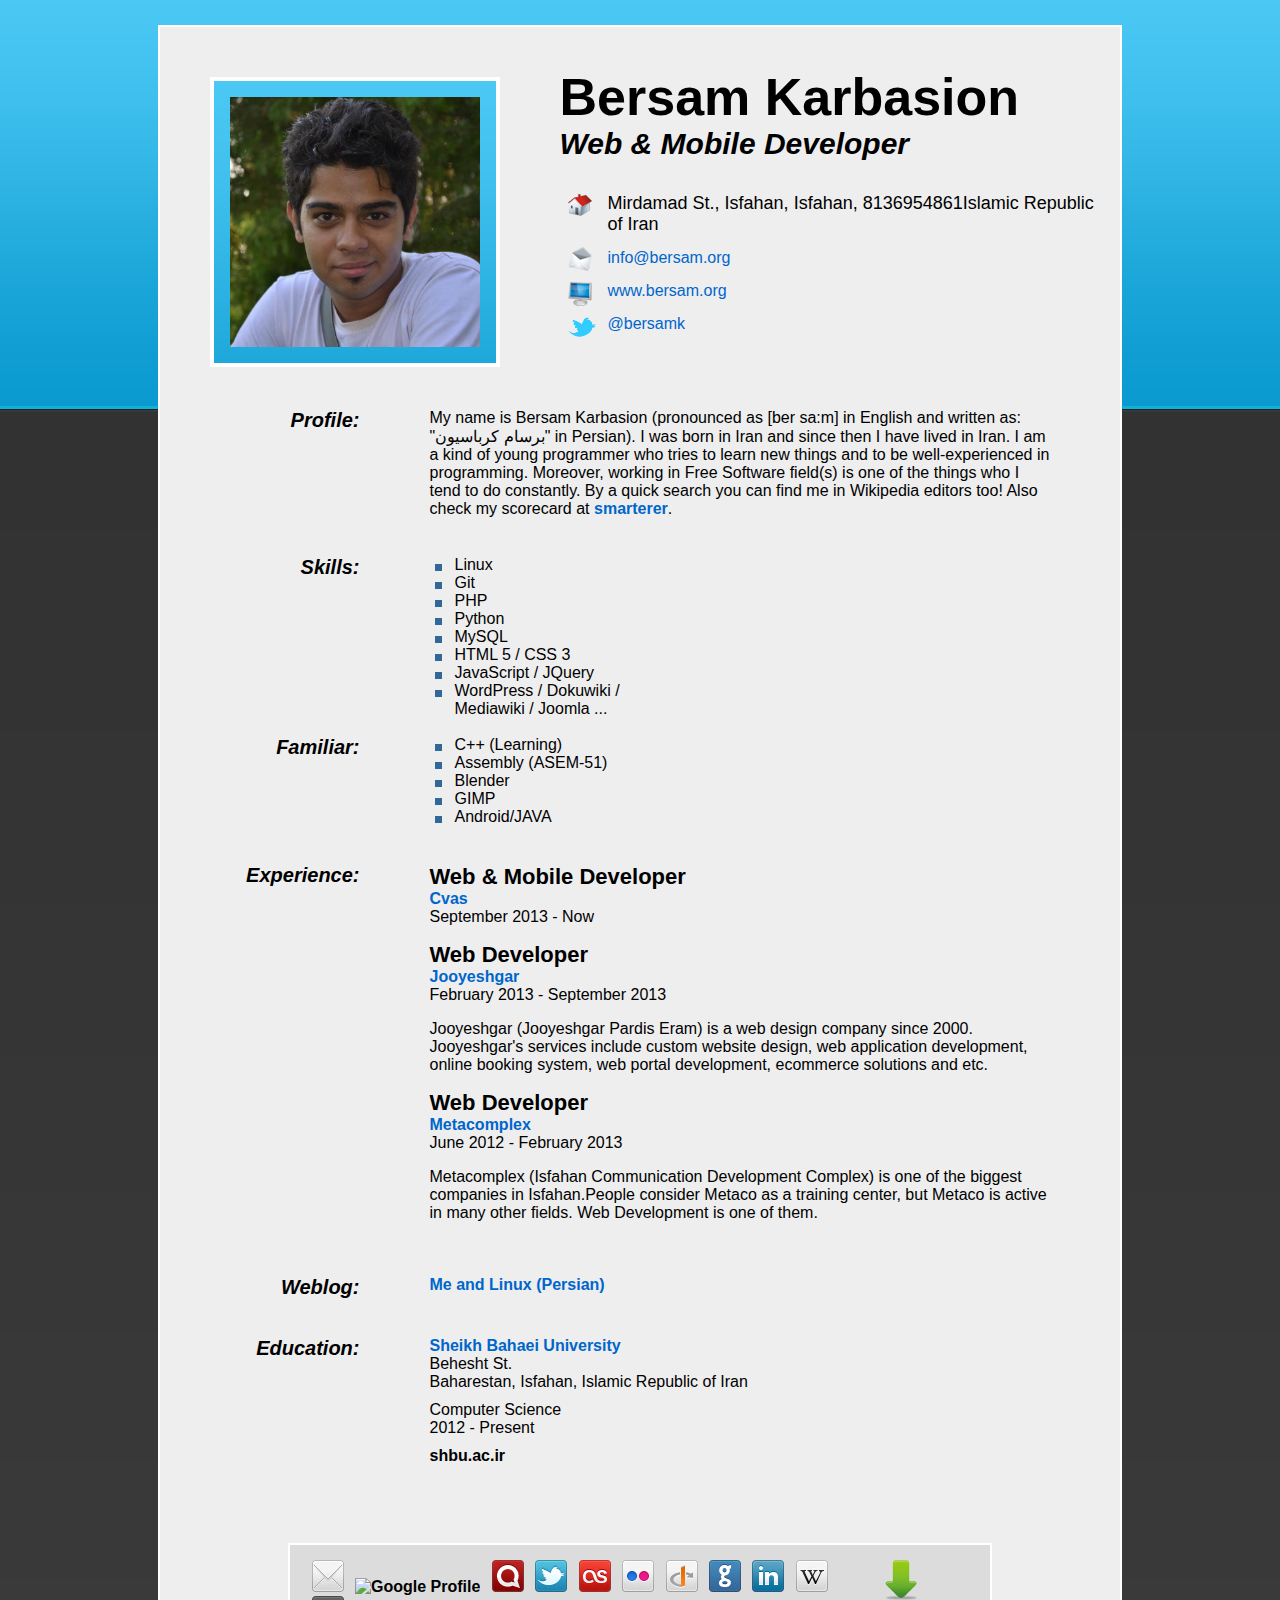
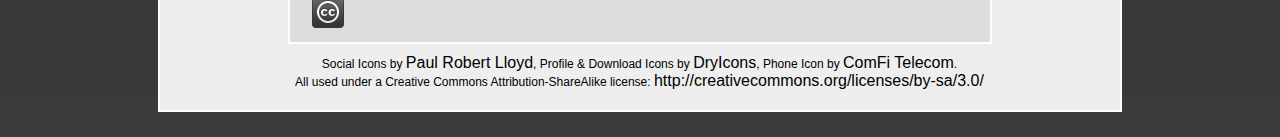
==== index.html @ 0271ee41 "oOps, wrong url" ====
<!DOCTYPE html>
<html lang="en" >
<head>
<!-- Meta -->
<meta http-equiv="Content-Type" content="text/html; charset=utf-8">
<meta charset="utf-8">
<meta name="author" lang="en" content="Bersam Karbasion">
<meta name="author" lang="fa" content="برسام کرباسیون">
<meta name="keywords" content="Bersam,Karbasion,Bersam Karbasion,برسام,کرباسیون,برسام کرباسیون,Web Developer,Mobile Developer,Linux,Isfahanlug,SFD,i18n,Iran,Persian,Farsi">
<meta name="description" lang="en" content="This is Bersam Karbasion's personal homepage">
<meta name="description" lang="fa" content="صفحه‌ی شخصی برسام کرباسیون">
<meta name="robots" content="index, follow" />
<meta name="wot-verification" content="53afbce438ce9b4ce7f5"/>
<link rel="icon" type="image/x-icon" href="/favicon.ico">
<link rel="apple-touch-icon" href="/favicon.ico">
<link rel="openid.server" href="https://login.launchpad.net/+openid"/>
<link rel="openid.delegate" href="https://login.launchpad.net/+id/BbWMfLx"/>
<link rel="openid2.provider" href="https://login.launchpad.net/+openid"/>
<link rel="openid2.local_id" href="https://login.launchpad.net/+id/BbWMfLx"/>
<link rel="next" href="http://blog.bersam.org/">
<!-- CSS Stylesheet -->
<link rel="stylesheet" type="text/css" href="./css/style.css" media="screen"/>
<link rel="stylesheet" type="text/css" href="./css/print.css" media="print"/>
<!--[if lt IE 9]>
<script src="http://html5shiv.googlecode.com/svn/trunk/html5.js"></script>
<![endif]-->
<script type="text/javascript">
  var _gaq = _gaq || [];
  _gaq.push(['_setAccount', 'UA-35394850-1']);
  _gaq.push(['_setDomainName', 'bersam.org']);
  _gaq.push(['_trackPageview']);
  (function() {
    var ga = document.createElement('script'); ga.type = 'text/javascript'; ga.async = true;
    ga.src = ('https:' == document.location.protocol ? 'https://ssl' : 'http://www') + '.google-analytics.com/ga.js';
    var s = document.getElementsByTagName('script')[0]; s.parentNode.insertBefore(ga, s);
  })();
</script>
<title>Bersam Karbasion - برسام کرباسیون</title>
<meta name="google-site-verification" content="pC8Yoe_g2grj9ozoIdPGRkHKNLWRn38Sc-a0mN0mM2Y" />
</head>
<body id="main">
<!-- Begin Wrapper -->
<div id="wrapper">
  <!-- Begin Content Area -->
  <div id="content">
    <!-- Begin Header -->
    <header>
    <!-- Begin Contact Section -->
    <section id="contact-details">
    <div itemscope itemtype="http://schema.org/Person">
      <!-- Begin Profile Image Section -->
      <div class="header_1">
        <img src="images/profile.jpg" itemprop="image" width="250" height="250" alt="Bersam"/>
      </div>
      <!-- End Profile Image Section -->
      <!-- Begin Profile Information Section -->
      <div class="header_2">
        <h1><span itemprop="name">Bersam Karbasion</span></h1>
        <h3><span itemprop="jobTitle">Web & Mobile Developer</span></h3>
        <!-- Begin PostalAddress Schema -->
        <div itemprop="address" itemscope itemtype="http://schema.org/PostalAddress">
          <ul class="info_1">
            <li class="address"><span itemprop="streetAddress">Mirdamad St.</span>, <span itemprop="addressLocality">Isfahan</span>, <span itemprop="addressRegion">Isfahan</span>, <span itemprop="postalCode">8136954861</span><span itemprop="addressCountry">Islamic Republic of Iran</span></li>
          </ul>
        </div>
        <!-- End PostalAddress Schema -->
        <ul class="info_2">
          <!--<li class="phone"><span itemprop="telephone"></span></li>-->
          <li class="email">
          <script  type="text/javascript">
            var username = "info";
            var hostname = "bersam";
            var linktext = username + "@" + hostname + ".org" ;
            document.write("<a href='" + "mail" + "to:" + username + "@" + hostname + ".org" + "' itemprop='email' >" + linktext + "</a>");
          </script>
          </li>
          <li class="site_url"><a rel="me" itemprop="url" href="http://www.bersam.org" title="www.bersam.org">www.bersam.org</a>
          </li>
          <li class="twitter"><a rel="me" itemprop="url" href="http://twitter.com/bersamk" title="Follow Me on Twitter">@bersamk</a></li>
        </ul>
      </div>
      <!-- End Profile Information Section -->
    </div>
    </section>
    <!-- End Contact Section -->
    </header>
    <!-- End Header -->
    <div class="clear">
      &nbsp;
    </div>
    <!-- Begin Profile Section -->
    <dl>
      <dt>Profile:</dt>
      <dd>
      <section class="summary">
      My name is Bersam Karbasion (pronounced as [ber sa:m] in English and written as: "برسام کرباسیون" in Persian). I was born in Iran and since then I have lived in Iran. I am a kind of young programmer who tries to learn new things and to be well-experienced in programming. Moreover, working in Free Software field(s) is one of the things who I tend to do constantly. By a quick search you can find me in Wikipedia editors too!
      Also check my scorecard at <a href="http://smarterer.com/bersam">smarterer</a>.
      </section>
      </dd>
    </dl>
    <!-- End Profile Section -->
    <div class="clear">
      &nbsp;
    </div>
    <!-- Begin Skills Section -->
    <div itemscope itemtype="http://schema.org/ItemList">
      <dl>
        <dt itemprop="name">Skills:</dt>
        <dd>
        <section class="skills">
        <ul class="list1">
          <li itemprop="itemListElement">Linux</li>
          <li itemprop="itemListElement">Git</li>
          <li itemprop="itemListElement">PHP</li>
          <li itemprop="itemListElement">Python</li>
          <li itemprop="itemListElement">MySQL</li>
          <li itemprop="itemListElement">HTML 5 / CSS 3</li>
          <li itemprop="itemListElement">JavaScript / JQuery</li>
          <li itemprop="itemListElement">WordPress / Dokuwiki / Mediawiki / Joomla ...</li>
        </ul>
        </section>
        </dd>
      </dl>
    </div>
    <div class="clear">
    </div>
    <br/>
    <div itemscope itemtype="http://schema.org/ItemList">
      <dl>
        <dt itemprop="name">Familiar:</dt>
        <dd>
        <section class="skills">
        <ul class="list1">
          <li itemprop="itemListElement">C++ (Learning)</li>
          <li itemprop="itemListElement">Assembly (ASEM-51)</li>
          <li itemprop="itemListElement">Blender</li>
          <li itemprop="itemListElement">GIMP</li>
          <li itemprop="itemListElement">Android/JAVA</li>
        </ul>
        </section>
        </dd>
      </dl>
    </div>
    <!-- End Skills Section -->
    <div class="clear">
      &nbsp;
    </div>
    <!-- Begin Experience Section -->
    <dl>
      <dt>Experience:</dt>
      <dd>
      <section id="experience">
      <!-- Position #1 -->
      <div itemscope itemtype="http://schema.org/Organization">
        <h2 class="top"><span itemprop="jobTitle">Web & Mobile Developer</span></h2>
        <p class="bus1">
        <span itemprop="name"><a href="http://cvas.ir">Cvas</a></span>
        </p>
        <p class="time">
          September 2013 &#45; Now
        </p>
        <p itemprop="description">
        </p>
      </div>
      <!-- Position #2 -->
      <div itemscope itemtype="http://schema.org/Organization">
        <h2 class="top"><span itemprop="jobTitle">Web Developer</span></h2>
        <p class="bus1">
        <span itemprop="name"><a href="http://jooyeshgar.com">Jooyeshgar</a></span>
        </p>
        <p class="time">
          February 2013 &#45; September 2013
        </p>
        <p itemprop="description">
           Jooyeshgar (Jooyeshgar Pardis Eram) is a web design company since 2000. Jooyeshgar's services include custom website design, web application development, online booking system, web portal development, ecommerce solutions and etc.
        </p>
      </div>

      <!-- Position #3 -->
      <div itemscope itemtype="http://schema.org/Organization">
        <h2 class="top"><span itemprop="jobTitle">Web Developer</span></h2>
        <p class="bus1">
        <span itemprop="name"><a href="http://metacomplex.com">Metacomplex</a></span>
        </p>
        <p class="time">
          June 2012 &#45; February 2013
        </p>
        <p itemprop="description">
           Metacomplex (Isfahan Communication Development Complex) is one of the biggest companies in Isfahan.People consider Metaco as a training center, but Metaco is active in many other fields. Web Development is one of them.
        </p>
      </div>
      </section>
      </dd>
    </dl>
    <!-- End Experience Section -->
    <div class="clear">
      &nbsp;
    </div>
    <!-- Begin Publications Section -->
    <dl>
      <dt>Weblog:</dt>
      <dd>
      <section id="publications">
      <div itemscope itemtype="http://schema.org/Article">
        <span itemprop="name">
        <a itemprop="url" href="http://blog.bersam.org" target="_blank" title="نوشته‌های تخصصی و غیر تخصصی برسام در مورد دنیای نرم‌افزار آزاد!">Me and Linux (Persian)</a></span>
      </div>
      </section>
      </dd>
    </dl>
    <!-- End Publications Section -->
    <div class="clear">
      &nbsp;
    </div>
    <!-- Begin Education Section -->
    <dl>
      <dt>Education:</dt>
      <dd>
      <section id="education">
      <div itemscope itemtype="http://schema.org/EducationalOrganization">
        <p class="bus1">
        <span itemprop="name"><a href="http://shbu.ac.ir">Sheikh Bahaei University</a></span>
        </p>
        <div itemprop="address" itemscope itemtype="http://schema.org/PostalAddress">
          <span itemprop="streetAddress">Behesht St.</span>
          <br/>
          <span itemprop="addressLocality">Baharestan</span>, <span itemprop="addressRegion">Isfahan</span>, <span itemprop="addressCountry">Islamic Republic of Iran</span>
        </div>
        <p class="summary">
          <span itemprop="name">Computer Science</span>
        </p>
        <p class="time">
          2012 &#45; Present
        </p>
        <p class="edu-info">
          <a itemprop="url" href="http://www.shbu.ac.ir/" target="_blank" title="University of Toledo">shbu.ac.ir</a>
        </p>
      </div>
      </section>
      </dd>
    </dl>
    <!-- End Education Section -->
    <div class="clear">
      &nbsp;
    </div>
    <!-- Begin Footer -->
    <footer id="footer">
    <!-- Begin Footer Content -->
    <div class="footer_content">
      <!-- Begin Social Media and Download Links -->
      <div itemscope itemtype="http://schema.org/Person">
        <ul class="icons_1">
          <li><a rel="me" itemprop="url" href="mailto:bersam.k@gmail.com" title="Email"><img src="images/email.png" width="32" height="32" alt="Email"/></a></li>
          <li><a rel="author" itemprop="url" href="http://gplus.to/bersam" title="Google Profile"><img src="http://www.google.com/images/icons/ui/gprofile_button-32.png" width="32" height="32" alt="Google Profile"></a></li>
          <li><a rel="me" itemprop="url" href="http://identi.ca/b3rsam/" title="Identi.ca"><img src="images/identica.png" width="32" height="32" alt="identi.ca"/></a></li>
          <li><a rel="me" itemprop="url" href="http://twitter.com/bersamk" title="Follow Me on Twitter!"><img src="images/twitter.png" width="32" height="32" alt="Follow Me on Twitter!"/></a></li>
          <li><a rel="me" itemprop="url" href="http://last.fm/user/B3RSAM" title="Last.fm"><img src="images/lastfm.png" width="32" height="32" alt="Last.fm"/></a></li>
          <li><a rel="me" itemprop="url" href="http://flickr.com/photos/bersam/" title="Flickr"><img src="images/flickr.png" width="32" height="32" alt="Flickr"/></a></li>
          <li><a rel="me" itemprop="url" href="https://launchpad.net/~bersam" title="Launchpad"><img src="images/openid.png" width="32" height="32" alt="OpenID"/></a></li>
          <li><a rel="me" itemprop="url" href="https://github.com/Bersam" title="Github"><img src="images/github.png" width="32" height="32" alt="Github"/></a></li>
          <li><a rel="me" itemprop="url" href="http://linkedin.com/in/bersam" title="LinkedIn"><img src="images/linkedin.png" width="32" height="32" alt="LinkedIn"/></a></li>
          <li><a rel="me" itemprop="url" href="https://fa.wikipedia.org/wiki/کاربر:Bersam" title="Wikipedia"><img src="images/wikipedia.png" width="32" height="32" alt="Wikipedia"/></a></li>
          <li><a rel="me" itemprop="url" href="http://creativecommons.org/" title="Creative Commons"><img src="images/creativecommons.png" width="32" height="32" alt="Creative Commons"/></a></li>
        </ul>
        <ul class="icons_2">
          <li><a href="resume.pdf" title="Download Resume PDF"><img src="images/download.png" width="48" height="48" alt="Download Resume PDF"/></a></li>
        </ul>
      </div>
      <!-- End Social Media and Download Links -->
    </div>
    <!-- End Footer Content -->
    <div class="credits">
       Social Icons by <a href="http://paulrobertlloyd.com/2009/06/social_media_icons" target="_blank" title="Paul Robert Lloyd">Paul Robert Lloyd</a>, Profile &amp; Download Icons by <a href="http://dryicons.com/" target="_blank" title="DryIcons">DryIcons</a>, Phone Icon by <a href="http://www.comfi.com/telecom-icons/" target="_blank" title="ComFi Telecom">ComFi Telecom</a>. <br/>
      All used under a Creative Commons Attribution-ShareAlike license: <a href="http://creativecommons.org/licenses/by-sa/3.0/" target="_blank" title="Creative Commons Attribution-ShareAlike license">http://creativecommons.org/licenses/by-sa/3.0/</a>
    </div>
    </footer>
    <!-- End Footer -->
    <!-- Place this tag where you want the +1 button to render. -->
    <div class="g-plusone">
    </div>
    <!-- Place this tag after the last +1 button tag. -->
    <script type="text/javascript">
  (function() {
    var po = document.createElement('script'); po.type = 'text/javascript'; po.async = true;
    po.src = 'https://apis.google.com/js/plusone.js';
    var s = document.getElementsByTagName('script')[0]; s.parentNode.insertBefore(po, s);
  })();
    </script>
  </div>
  <!-- End Content -->
</div>
<!-- End Wrapper -->
</body>
</html>
---- css/style.css ----
/*
Site Name: Nettuts+
Site URI: http://net.tutsplus.com/
Description: HTML5 Resume that Includes Schema.org Microdata Tutorial | Demo | Light Blue
Version: 1.0
Author: Janet Wagner
Author URI:  http://www.WebCodePro.net/
*/


/*  Color Reference
---------------------------------------------------

Green: #0066cc
Medium Gray: #dcdcdc
Light Gray: #eee

*/



/* Default Styles
--------------------------------------------------- */

body {
	margin: 0px;
	padding: 0px;
	background: url("../images/bg_light_blue.png");
	background-color: inherit;
	font-size: 16px;
	font-family: "Trebuchet MS", Helvetica, sans-serif;
	color: #000;
}

a:link {
	text-decoration: none;
	color: #0066CC;
	font-weight: bold;
	font-size: 16px;
}

a:visited {
	text-decoration: underline;
	color: #000;
	font-weight: bold;
}

a:hover {
	text-decoration: underline;
	color: #0066cc;
	font-weight: bold;
}

a:active {
	text-decoration: underline;
	color: #000;
	font-weight: bold;
}

#wrapper	{
	width: 965px;
	margin: 0 auto;
}

#content {
	background-color: #eee;
	width: 960px;
	text-align: left;
	overflow: auto;
	position: relative;
	margin: 25px 0px 25px 0px;
	border: #fff solid 2px;
}

.clear	{
	float: none;
	clear: both;
	margin: 20px 0px 20px 0px;
}


/* Header
--------------------------------------------------- */


#contact-details .header_1 {
	float: left;
	width: 350px;
	text-align: center;
	margin: 40px 0px 0px 20px;
}

#contact-details .header_1 img {
	border: #fff solid 4px;
	background: url("../images/bg_img_light_blue.png");
	padding: 16px;
	margin: 10px 0px 0px 0px;
}

#contact-details .header_2 {
	float: left;
	width: 570px;
	margin: 40px 0px 0px 10px;
}

#contact-details .header_2 a {
	font-weight: normal;
}

#contact-details  h1	{
	margin: 0px 0px 0px 20px;
	font-size: 52px;
	font-weight: bold;
}

#contact-details  h3	{
	margin: 0px 0px 32px 20px;
	font-size: 30px;
	font-weight: bold;
	font-style: italic;
}

#contact-details ul.info_1	{
	list-style: none;
	margin: 0px 0px 0px -12px;
	font-size: 18px;
}

#contact-details ul.info_2	{
	list-style: none;
	margin: 0px 0px 15px -12px;
	font-size: 18px;
}

#contact-details li.address	{
    background: url("../images/home.png") no-repeat;
	background-position: 0px 0px;
    padding: 0px 0px 12px 40px;
}

#contact-details li.phone	{
    background: url("../images/phone.png") no-repeat;
	background-position: 0px 0px;
    padding: 0px 0px 12px 40px;
}

#contact-details li.email	{
    background: url("../images/mail.png") no-repeat;
	background-position: 0px 0px;
    padding: 0px 0px 12px 40px;
}

#contact-details li.site_url	{
    background: url("../images/computer.png") no-repeat;
	background-position: 0px 2px;
    padding: 0px 0px 12px 40px;
}

#contact-details li.twitter	{
    background: url("../images/twitter_sm.png") no-repeat;
	background-position: 0px 0px;
    padding: 0px 0px 12px 40px;
}



/* Main Content
--------------------------------------------------- */

h2.top	{
	margin: 0px;
	font-size: 22px;
	font-weight: bold;
}

h2	{
	margin: 40px 0px 0px 0px;
	font-size: 22px;
	font-weight: bold;
}


dl	{
	margin: 0px 50px 0px 0px;
}


dt	{
	float: left;
	width: 200px;
	font-size: 20px;
	font-weight: bold;
	font-style: italic;
	text-align: right;
}

dd	{
	width: 620px;
	float: right;
	margin-right: 20px;
}

dl#contact 	{
	margin: 0px;
}

dt#contact 	{
	margin: 0px;
}

dd#contact 	{
	margin: 0px;
}

p.bus1	{
	margin: 0px;
	font-weight: bold;
	color: #0066cc;
}

p.edu-info	{
	margin: 10px 0px 0px 0px;
	font-weight: bold;
	color: #0066cc;
}

p.edu-info a	{
	color: #000;
}

p.edu-info a:hover	{
	color: #0066cc;
}

p.time	{
	margin: 0px;
}

p.summary	{
	margin: 10px 0px 0px 0px;
}


.skills ul.list1	{
	float: left;
	list-style: none;
	margin: 0px 0px 0px -40px;
	width: 220px;
}

.skills ul.list2	{
	float: left;
	list-style: none;
	margin: 0px 0px 0px 0px;
	width: 220px;
}

.skills li {
    background: url("../images/bullet_blue.png") no-repeat;
	background-position: 0px 2px;
    padding: 0px 0px 0px 25px;
}

abbr	{
	border-width: 0px;
}


/* Footer
--------------------------------------------------- */

#footer	{
	margin: 60px 40px 0px 40px;
}

#footer	img {
	border: 0px;
}

#footer .footer_content	{
	width: 700px;
	overflow: auto;
	margin: auto;
	border: #fff solid 2px;
	background-color: #dcdcdc;
}

#footer ul.icons_1	{
	float: left;
	width: 525px;
	margin: 15px 10px 10px 15px;
	padding: 0px;
}

#footer ul.icons_2	{
	float: right;
	width: 100px;
	margin: 10px 20px 10px 10px;
	padding: 0px;
}

#footer .icons_1 li, #footer .icons_2 li {
	margin: 0px 0px 0px 7px;
	padding: 0px;
	list-style-type: none;
	display: inline;
}

#footer a	{
	color: #000;
}

#footer a:hover	{
	color: #0066cc;
}

#footer	.credits {
	float: none;
	clear: both;
	margin: 10px 0px 20px 0px;
	font-size: 12px;
	text-align: center;
}

#footer	.credits a	{
	font-weight: normal;
}
---- css/print.css ----
body {
    color : #000000;
    background : #ffffff;
    font-family : "Times New Roman", Times, serif;
    font-size : 12pt;
}
a {
    text-decoration : underline;
    color : #0000ff;
}
.header_1, #footer, #___plusone_0{
    display: none;
}
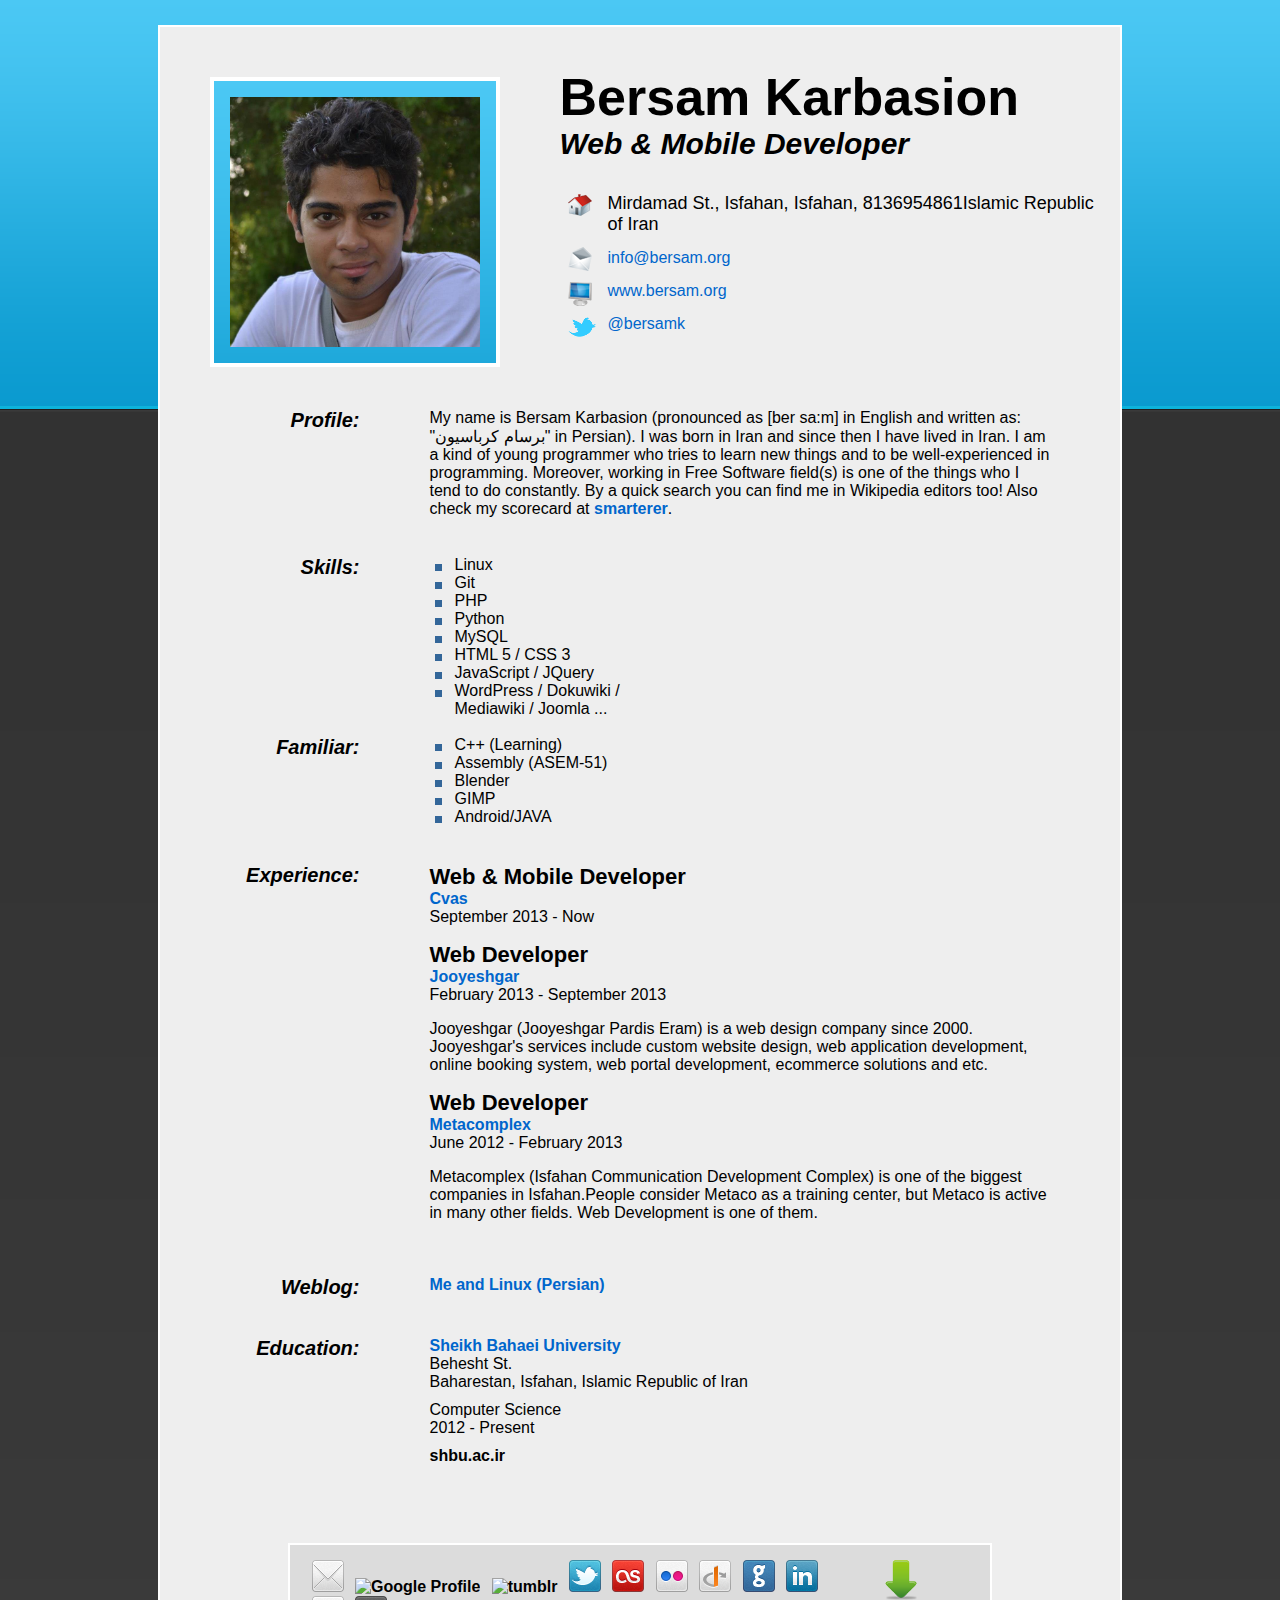
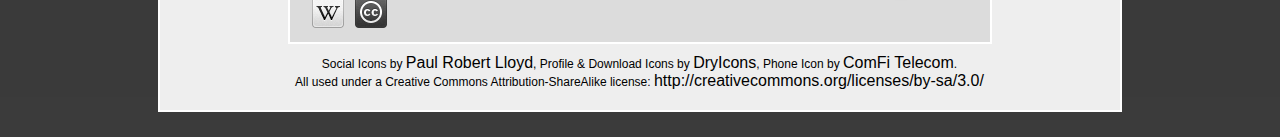
==== commit a22a8075: "remove identica, add tumblr" ====
--- a/index.html
+++ b/index.html
@@ -252,7 +252,7 @@
         <ul class="icons_1">
           <li><a rel="me" itemprop="url" href="mailto:bersam.k@gmail.com" title="Email"><img src="images/email.png" width="32" height="32" alt="Email"/></a></li>
           <li><a rel="author" itemprop="url" href="http://gplus.to/bersam" title="Google Profile"><img src="http://www.google.com/images/icons/ui/gprofile_button-32.png" width="32" height="32" alt="Google Profile"></a></li>
-          <li><a rel="me" itemprop="url" href="http://identi.ca/b3rsam/" title="Identi.ca"><img src="images/identica.png" width="32" height="32" alt="identi.ca"/></a></li>
+          <li><a rel="me" itemprop="url" href="http://bersam.tubmblr.com" title="tumblr"><img src="images/tumblr.png" width="32" height="32" alt="tumblr"/></a></li>
           <li><a rel="me" itemprop="url" href="http://twitter.com/bersamk" title="Follow Me on Twitter!"><img src="images/twitter.png" width="32" height="32" alt="Follow Me on Twitter!"/></a></li>
           <li><a rel="me" itemprop="url" href="http://last.fm/user/B3RSAM" title="Last.fm"><img src="images/lastfm.png" width="32" height="32" alt="Last.fm"/></a></li>
           <li><a rel="me" itemprop="url" href="http://flickr.com/photos/bersam/" title="Flickr"><img src="images/flickr.png" width="32" height="32" alt="Flickr"/></a></li>
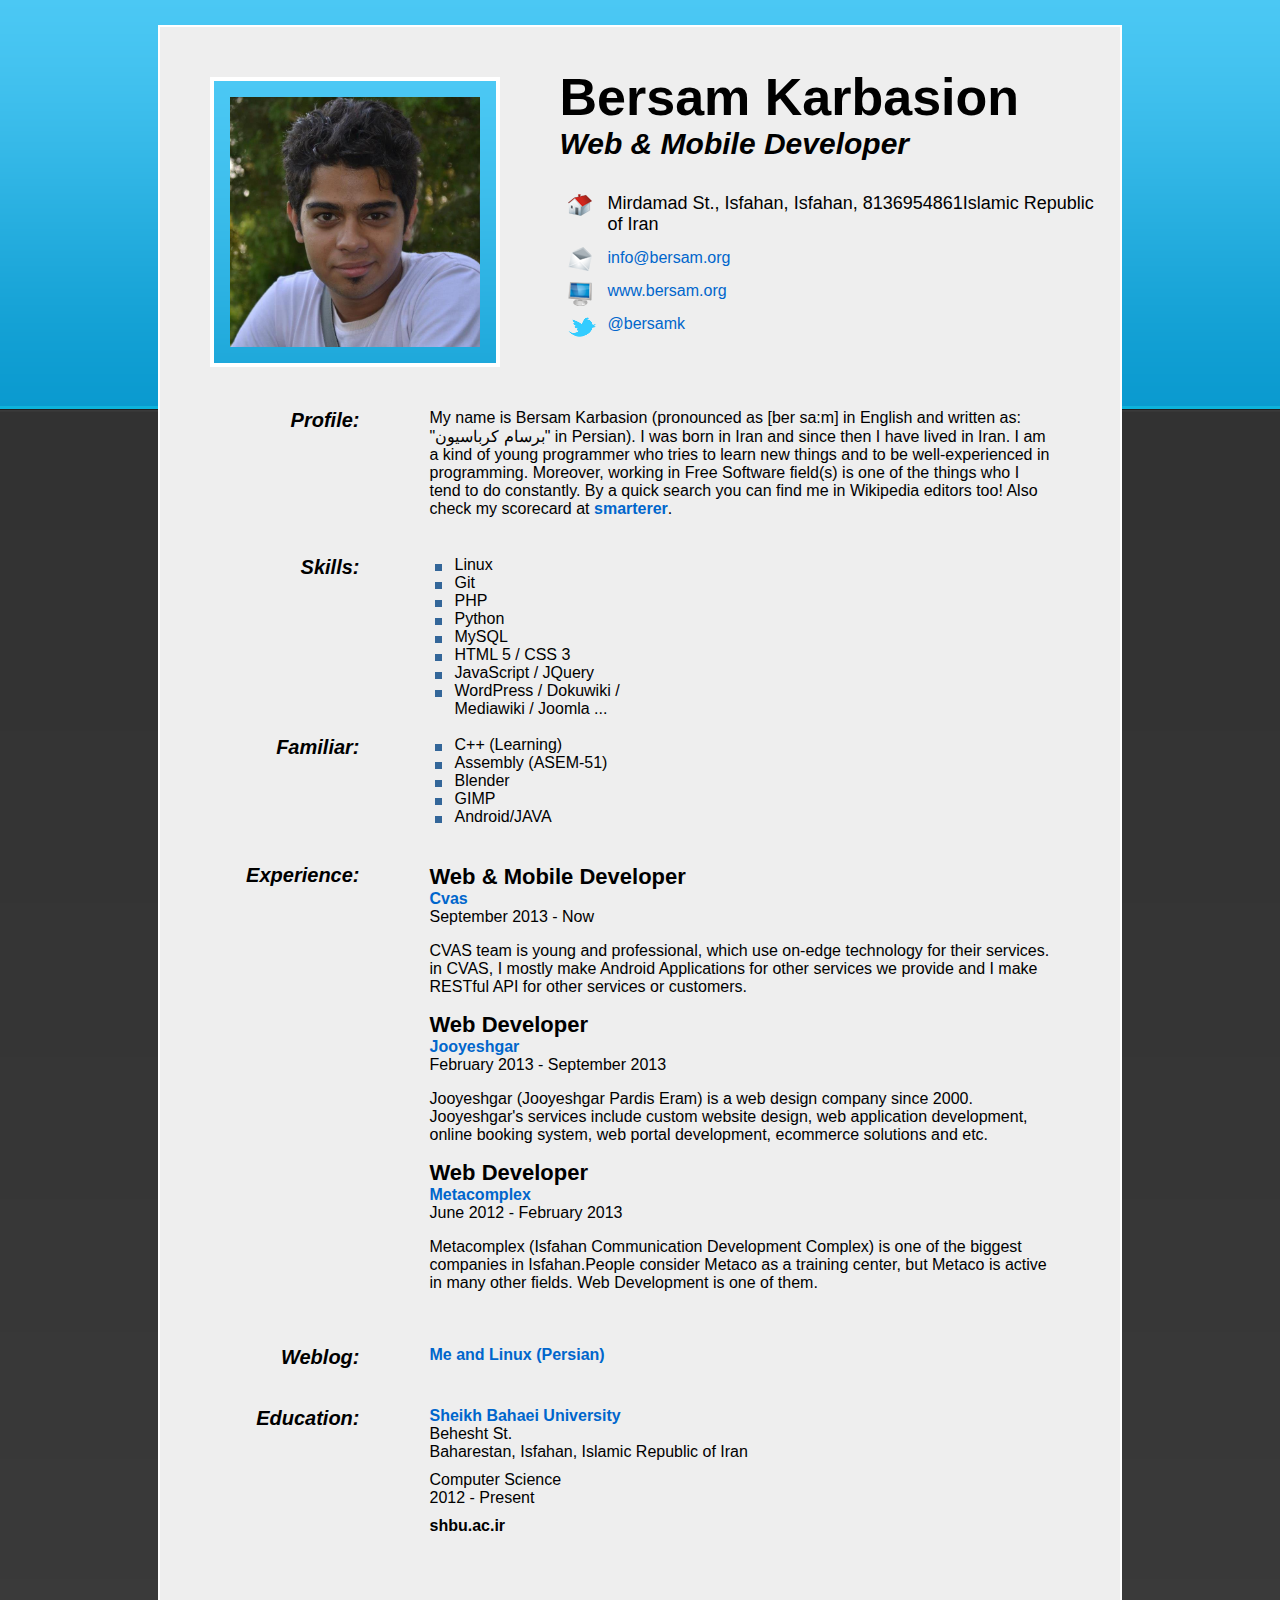
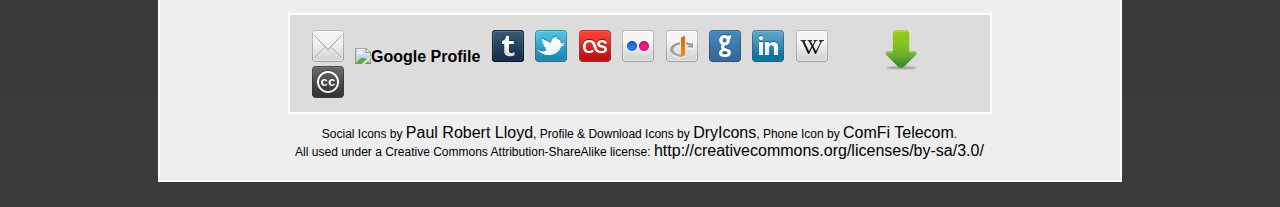
==== commit 2da3ddaf: "update cvas desciption" ====
--- a/index.html
+++ b/index.html
@@ -160,6 +160,7 @@
           September 2013 &#45; Now
         </p>
         <p itemprop="description">
+          CVAS team is young and professional, which use on-edge technology for their services. in CVAS, I mostly make Android Applications for other services we provide and I make RESTful API for other services or customers.
         </p>
       </div>
       <!-- Position #2 -->
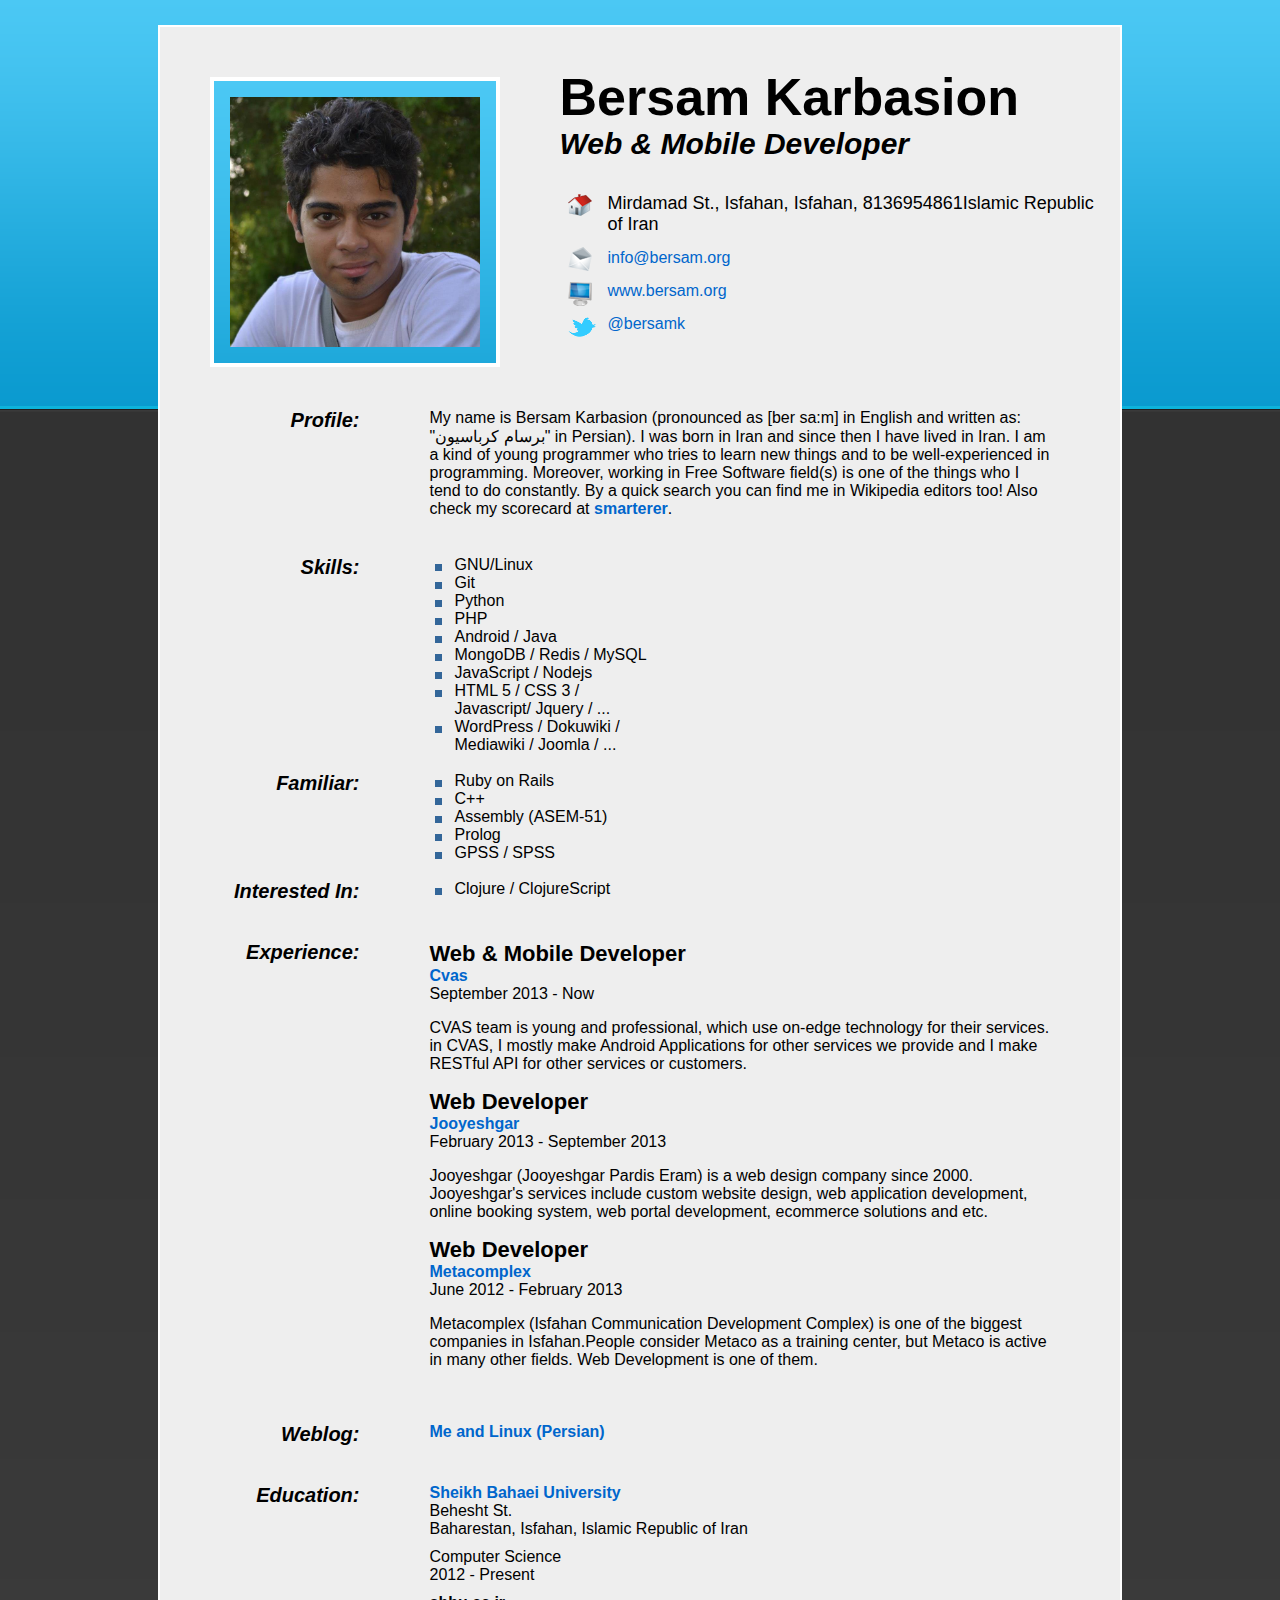
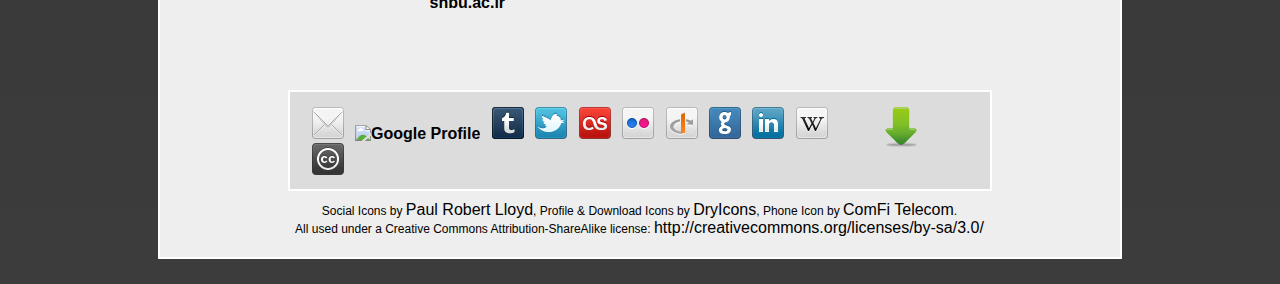
==== commit 6629a0bc: "update skills, add interested in list" ====
--- a/index.html
+++ b/index.html
@@ -109,14 +109,15 @@
         <dd>
         <section class="skills">
         <ul class="list1">
-          <li itemprop="itemListElement">Linux</li>
+          <li itemprop="itemListElement">GNU/Linux</li>
           <li itemprop="itemListElement">Git</li>
+          <li itemprop="itemListElement">Python</li>
           <li itemprop="itemListElement">PHP</li>
-          <li itemprop="itemListElement">Python</li>
-          <li itemprop="itemListElement">MySQL</li>
-          <li itemprop="itemListElement">HTML 5 / CSS 3</li>
-          <li itemprop="itemListElement">JavaScript / JQuery</li>
-          <li itemprop="itemListElement">WordPress / Dokuwiki / Mediawiki / Joomla ...</li>
+          <li itemprop="itemListElement">Android / Java</li>
+          <li itemprop="itemListElement">MongoDB / Redis / MySQL</li>
+          <li itemprop="itemListElement">JavaScript / Nodejs</li>
+          <li itemprop="itemListElement">HTML 5 / CSS 3 / Javascript/ Jquery / ...</li>
+          <li itemprop="itemListElement">WordPress / Dokuwiki / Mediawiki / Joomla / ...</li>
         </ul>
         </section>
         </dd>
@@ -131,11 +132,26 @@
         <dd>
         <section class="skills">
         <ul class="list1">
-          <li itemprop="itemListElement">C++ (Learning)</li>
+          <li itemprop="itemListElement">Ruby on Rails</li>
+          <li itemprop="itemListElement">C++</li>
           <li itemprop="itemListElement">Assembly (ASEM-51)</li>
-          <li itemprop="itemListElement">Blender</li>
-          <li itemprop="itemListElement">GIMP</li>
-          <li itemprop="itemListElement">Android/JAVA</li>
+          <li itemprop="itemListElement">Prolog</li>
+          <li itemprop="itemListElement">GPSS / SPSS</li>
+        </ul>
+        </section>
+        </dd>
+      </dl>
+    </div>
+    <div class="clear">
+    </div>
+    <br/>
+    <div itemscope itemtype="http://schema.org/ItemList">
+      <dl>
+        <dt itemprop="name">Interested In:</dt>
+        <dd>
+        <section class="skills">
+        <ul class="list1">
+          <li itemprop="itemListElement">Clojure / ClojureScript</li>
         </ul>
         </section>
         </dd>
@@ -253,7 +269,7 @@
         <ul class="icons_1">
           <li><a rel="me" itemprop="url" href="mailto:bersam.k@gmail.com" title="Email"><img src="images/email.png" width="32" height="32" alt="Email"/></a></li>
           <li><a rel="author" itemprop="url" href="http://gplus.to/bersam" title="Google Profile"><img src="http://www.google.com/images/icons/ui/gprofile_button-32.png" width="32" height="32" alt="Google Profile"></a></li>
-          <li><a rel="me" itemprop="url" href="http://bersam.tubmblr.com" title="tumblr"><img src="images/tumblr.png" width="32" height="32" alt="tumblr"/></a></li>
+          <li><a rel="me" itemprop="url" href="http://bersam.tumblr.com" title="tumblr"><img src="images/tumblr.png" width="32" height="32" alt="tumblr"/></a></li>
           <li><a rel="me" itemprop="url" href="http://twitter.com/bersamk" title="Follow Me on Twitter!"><img src="images/twitter.png" width="32" height="32" alt="Follow Me on Twitter!"/></a></li>
           <li><a rel="me" itemprop="url" href="http://last.fm/user/B3RSAM" title="Last.fm"><img src="images/lastfm.png" width="32" height="32" alt="Last.fm"/></a></li>
           <li><a rel="me" itemprop="url" href="http://flickr.com/photos/bersam/" title="Flickr"><img src="images/flickr.png" width="32" height="32" alt="Flickr"/></a></li>
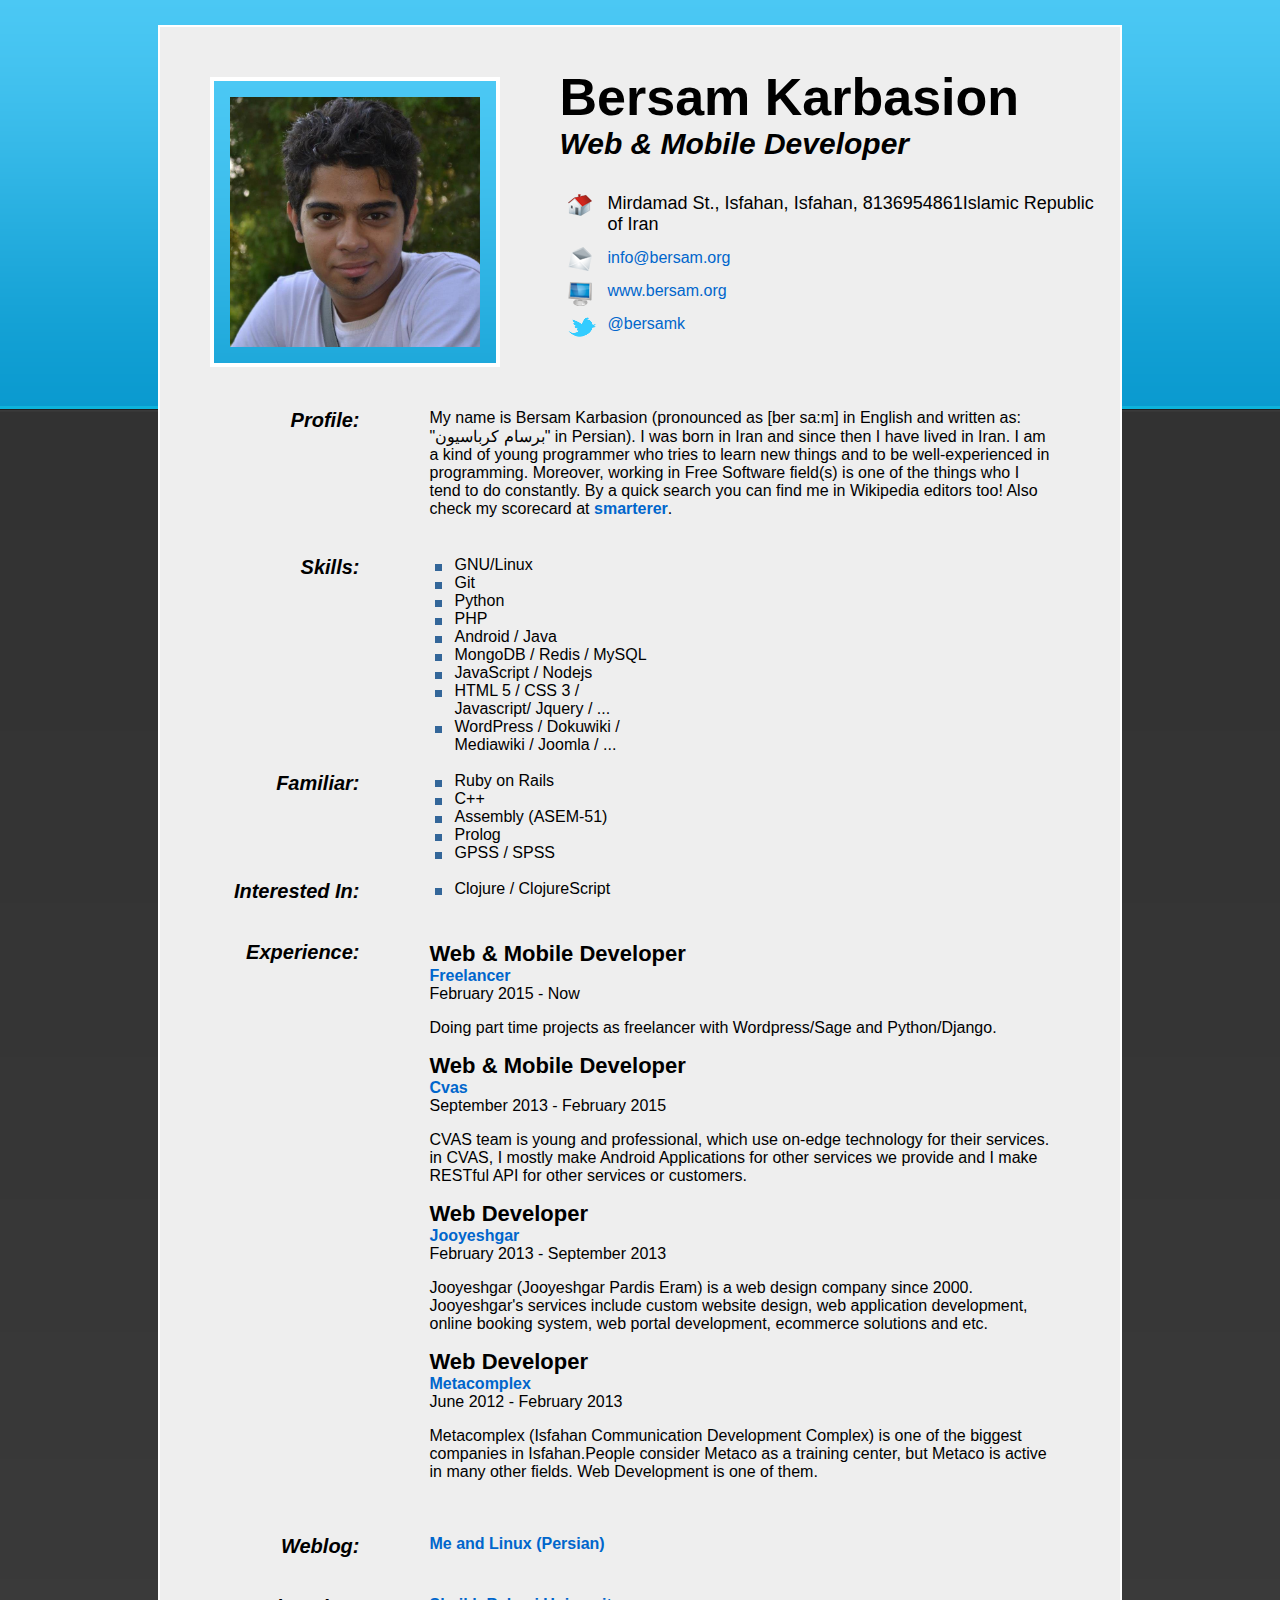
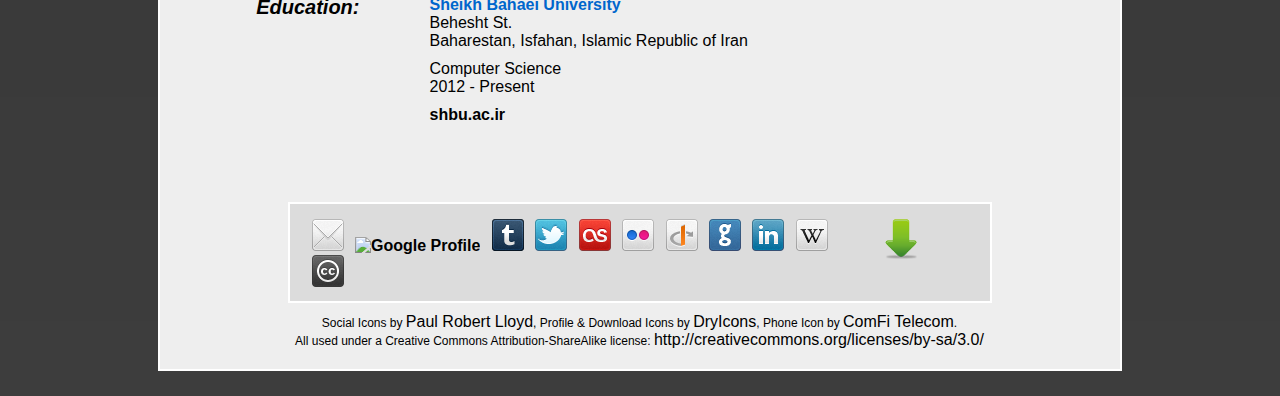
==== commit 035e6877: "update my career development" ====
--- a/index.html
+++ b/index.html
@@ -170,10 +170,23 @@
       <div itemscope itemtype="http://schema.org/Organization">
         <h2 class="top"><span itemprop="jobTitle">Web & Mobile Developer</span></h2>
         <p class="bus1">
+        <span itemprop="name"><a href="http://bersam.org">Freelancer</a></span>
+        </p>
+        <p class="time">
+          February 2015 &#45; Now
+        </p>
+        <p itemprop="description">
+          Doing part time projects as freelancer with Wordpress/Sage and Python/Django.
+        </p>
+      </div>
+      <!-- Position #1 -->
+      <div itemscope itemtype="http://schema.org/Organization">
+        <h2 class="top"><span itemprop="jobTitle">Web & Mobile Developer</span></h2>
+        <p class="bus1">
         <span itemprop="name"><a href="http://cvas.ir">Cvas</a></span>
         </p>
         <p class="time">
-          September 2013 &#45; Now
+          September 2013 &#45; February 2015
         </p>
         <p itemprop="description">
           CVAS team is young and professional, which use on-edge technology for their services. in CVAS, I mostly make Android Applications for other services we provide and I make RESTful API for other services or customers.
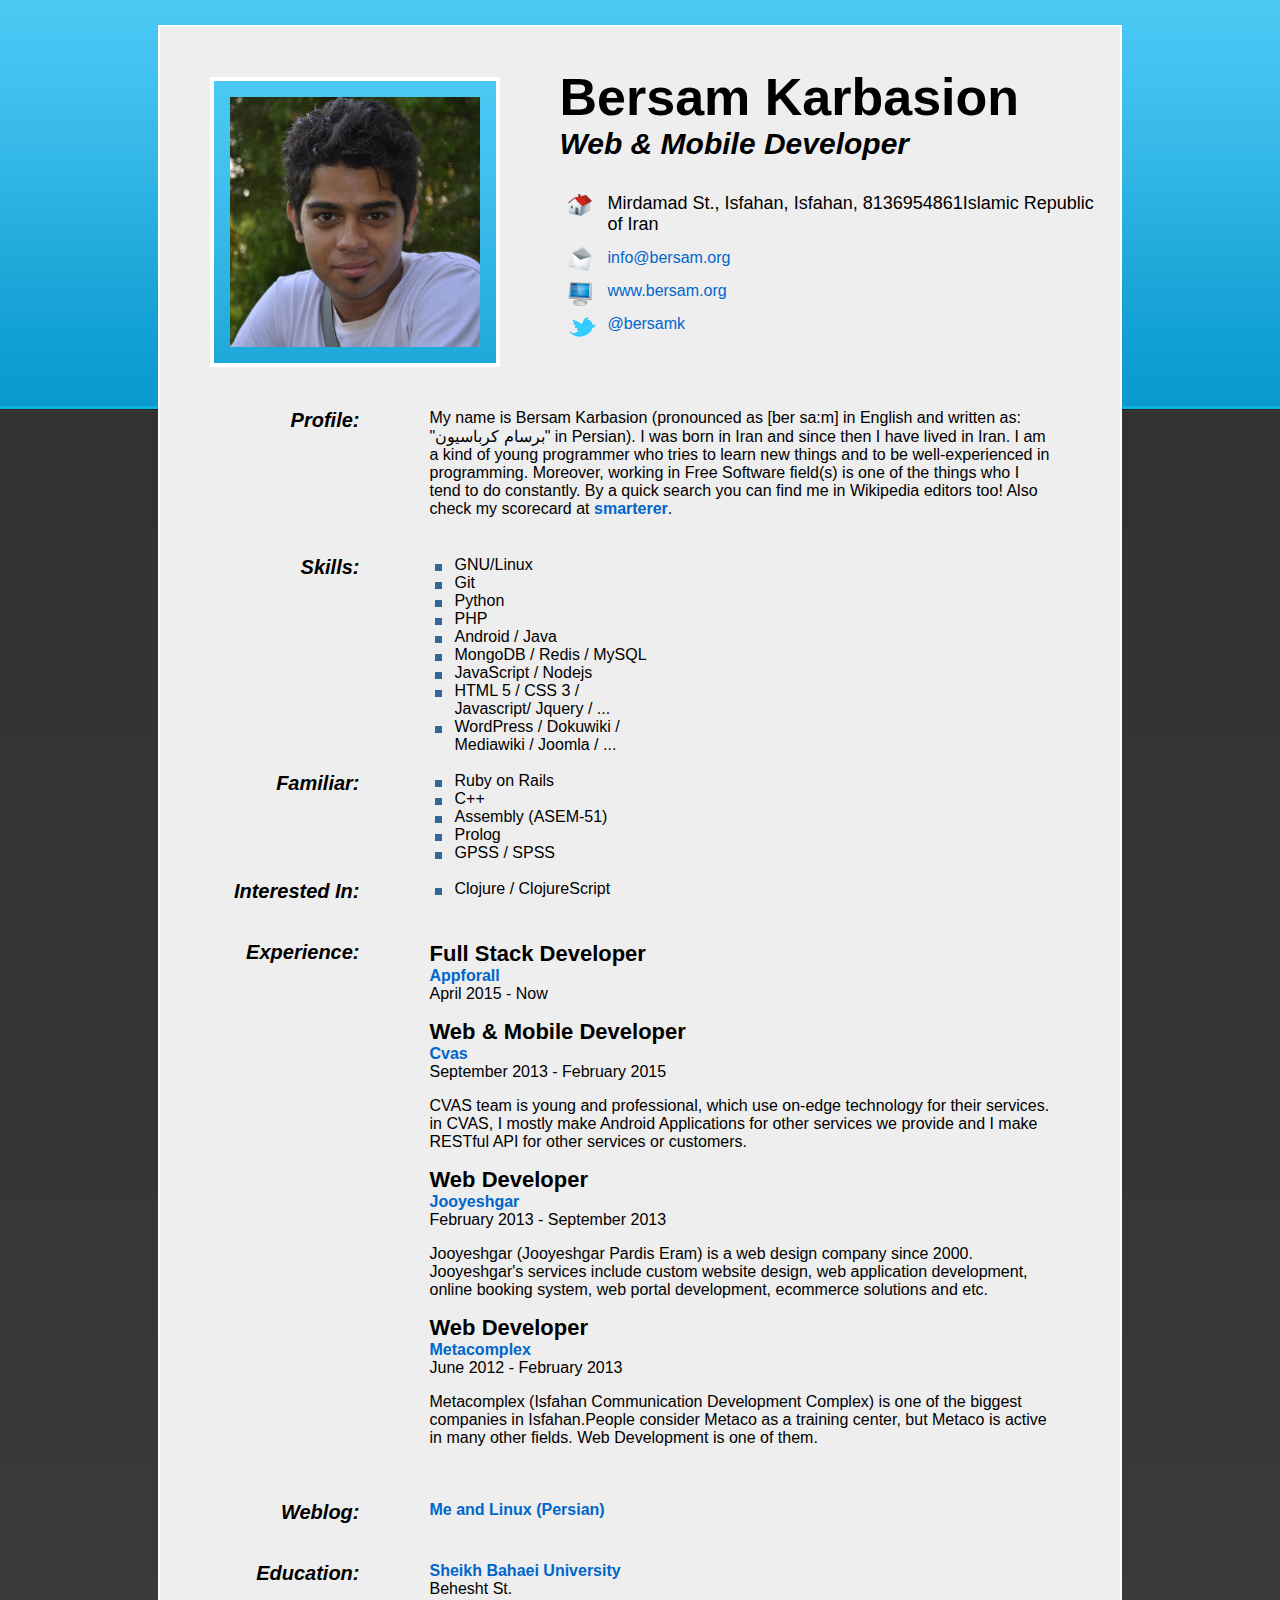
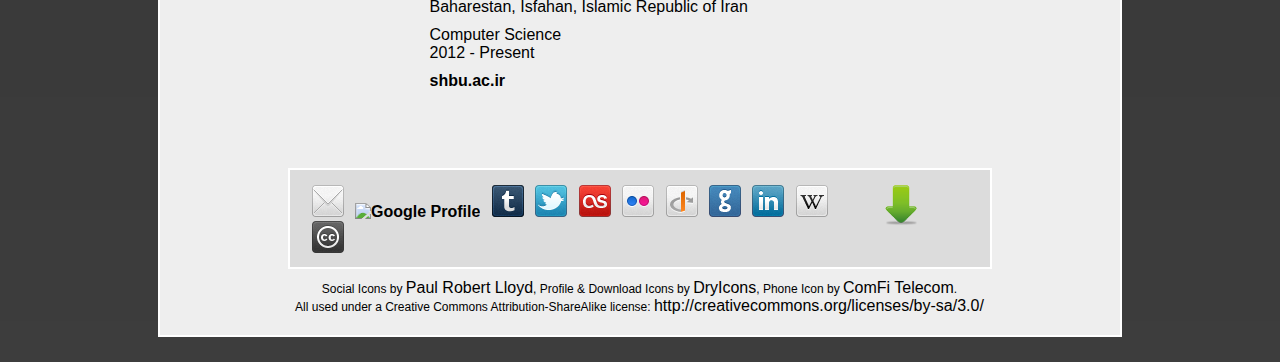
==== commit 78556b61: "add appforall.ir as my new job" ====
--- a/index.html
+++ b/index.html
@@ -168,18 +168,17 @@
       <section id="experience">
       <!-- Position #1 -->
       <div itemscope itemtype="http://schema.org/Organization">
-        <h2 class="top"><span itemprop="jobTitle">Web & Mobile Developer</span></h2>
-        <p class="bus1">
-        <span itemprop="name"><a href="http://bersam.org">Freelancer</a></span>
-        </p>
-        <p class="time">
-          February 2015 &#45; Now
+        <h2 class="top"><span itemprop="jobTitle">Full Stack Developer</span></h2>
+        <p class="bus1">
+        <span itemprop="name"><a href="http://appforall.ir">Appforall</a></span>
+        </p>
+        <p class="time">
+          April 2015 &#45; Now
         </p>
         <p itemprop="description">
-          Doing part time projects as freelancer with Wordpress/Sage and Python/Django.
-        </p>
-      </div>
-      <!-- Position #1 -->
+        </p>
+      </div>
+      <!-- Position #2 -->
       <div itemscope itemtype="http://schema.org/Organization">
         <h2 class="top"><span itemprop="jobTitle">Web & Mobile Developer</span></h2>
         <p class="bus1">
@@ -192,7 +191,7 @@
           CVAS team is young and professional, which use on-edge technology for their services. in CVAS, I mostly make Android Applications for other services we provide and I make RESTful API for other services or customers.
         </p>
       </div>
-      <!-- Position #2 -->
+      <!-- Position #3 -->
       <div itemscope itemtype="http://schema.org/Organization">
         <h2 class="top"><span itemprop="jobTitle">Web Developer</span></h2>
         <p class="bus1">
@@ -206,7 +205,7 @@
         </p>
       </div>
 
-      <!-- Position #3 -->
+      <!-- Position #4 -->
       <div itemscope itemtype="http://schema.org/Organization">
         <h2 class="top"><span itemprop="jobTitle">Web Developer</span></h2>
         <p class="bus1">
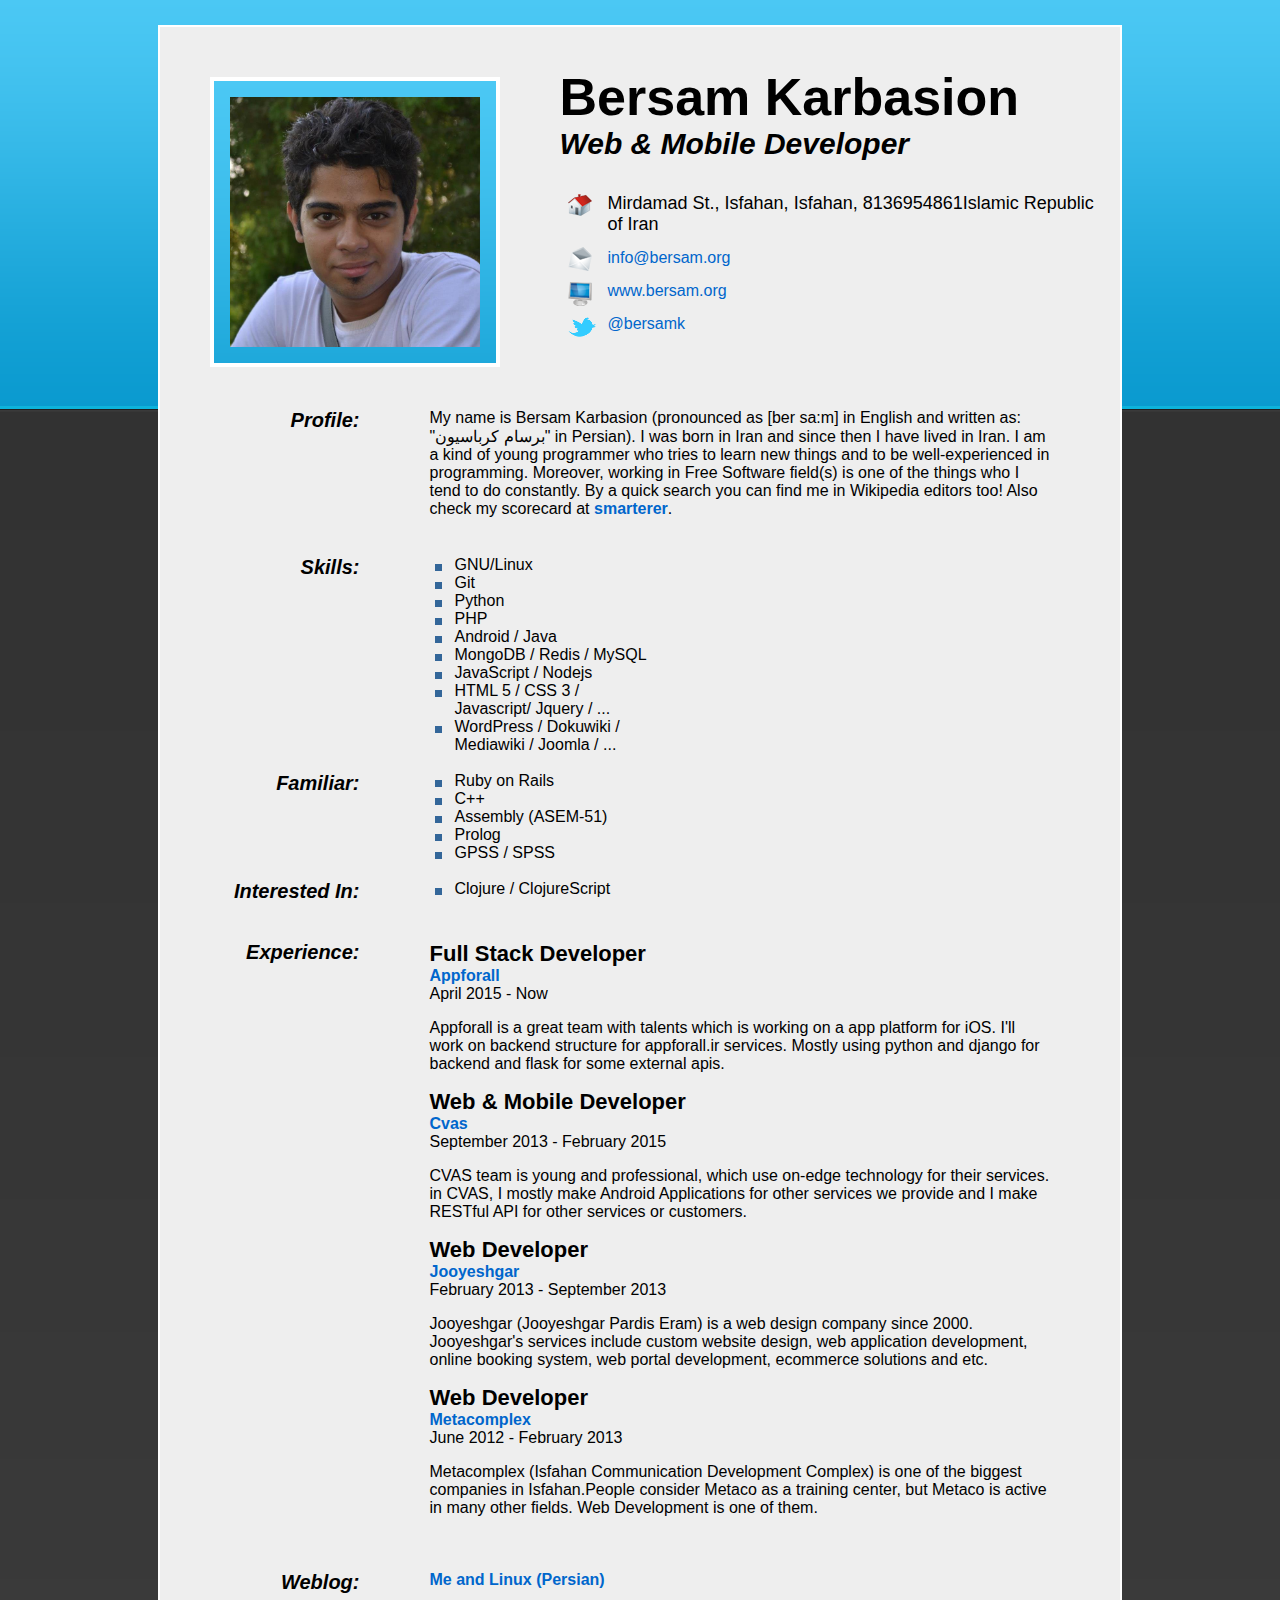
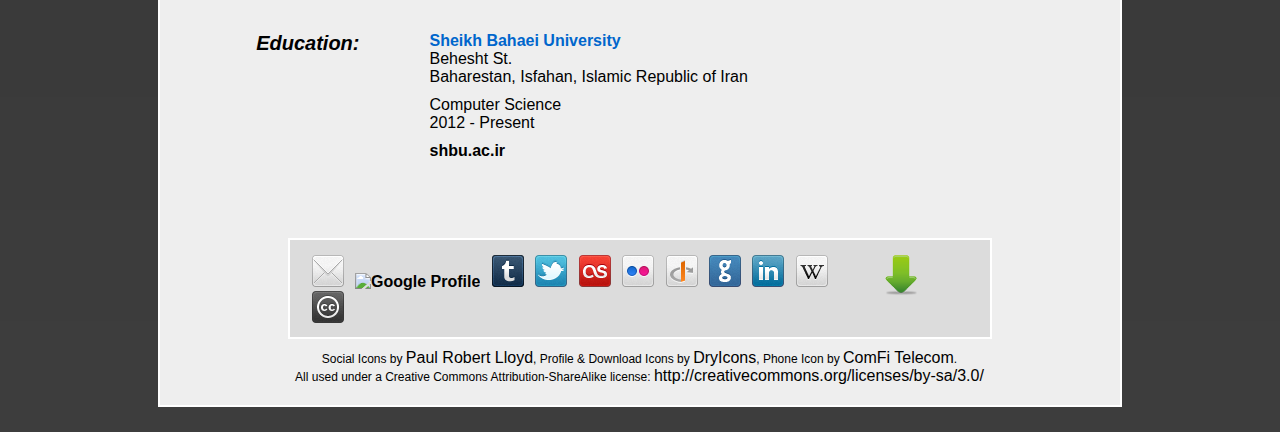
==== commit edc21261: "add description" ====
--- a/index.html
+++ b/index.html
@@ -176,6 +176,7 @@
           April 2015 &#45; Now
         </p>
         <p itemprop="description">
+          Appforall is a great team with talents which is working on a app platform for iOS. I'll work on backend structure for appforall.ir services. Mostly using python and django for backend and flask for some external apis.
         </p>
       </div>
       <!-- Position #2 -->
